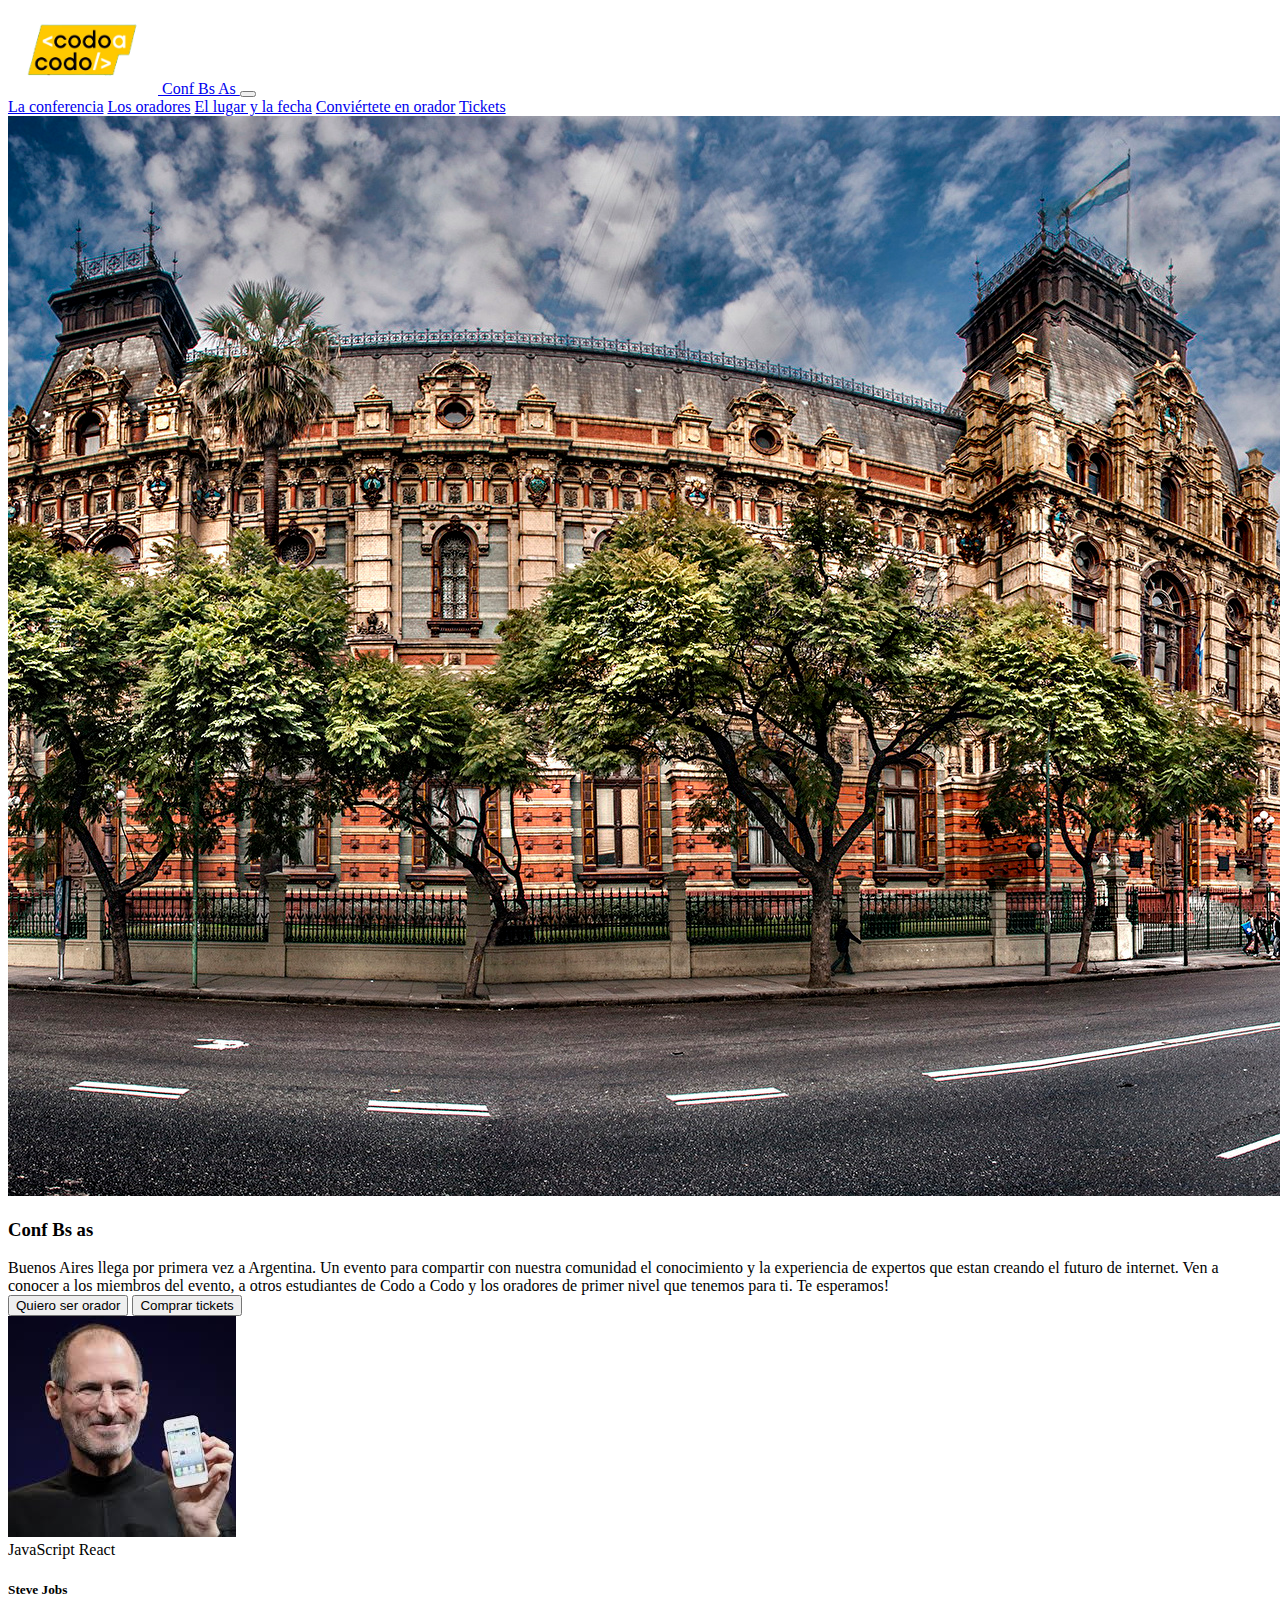
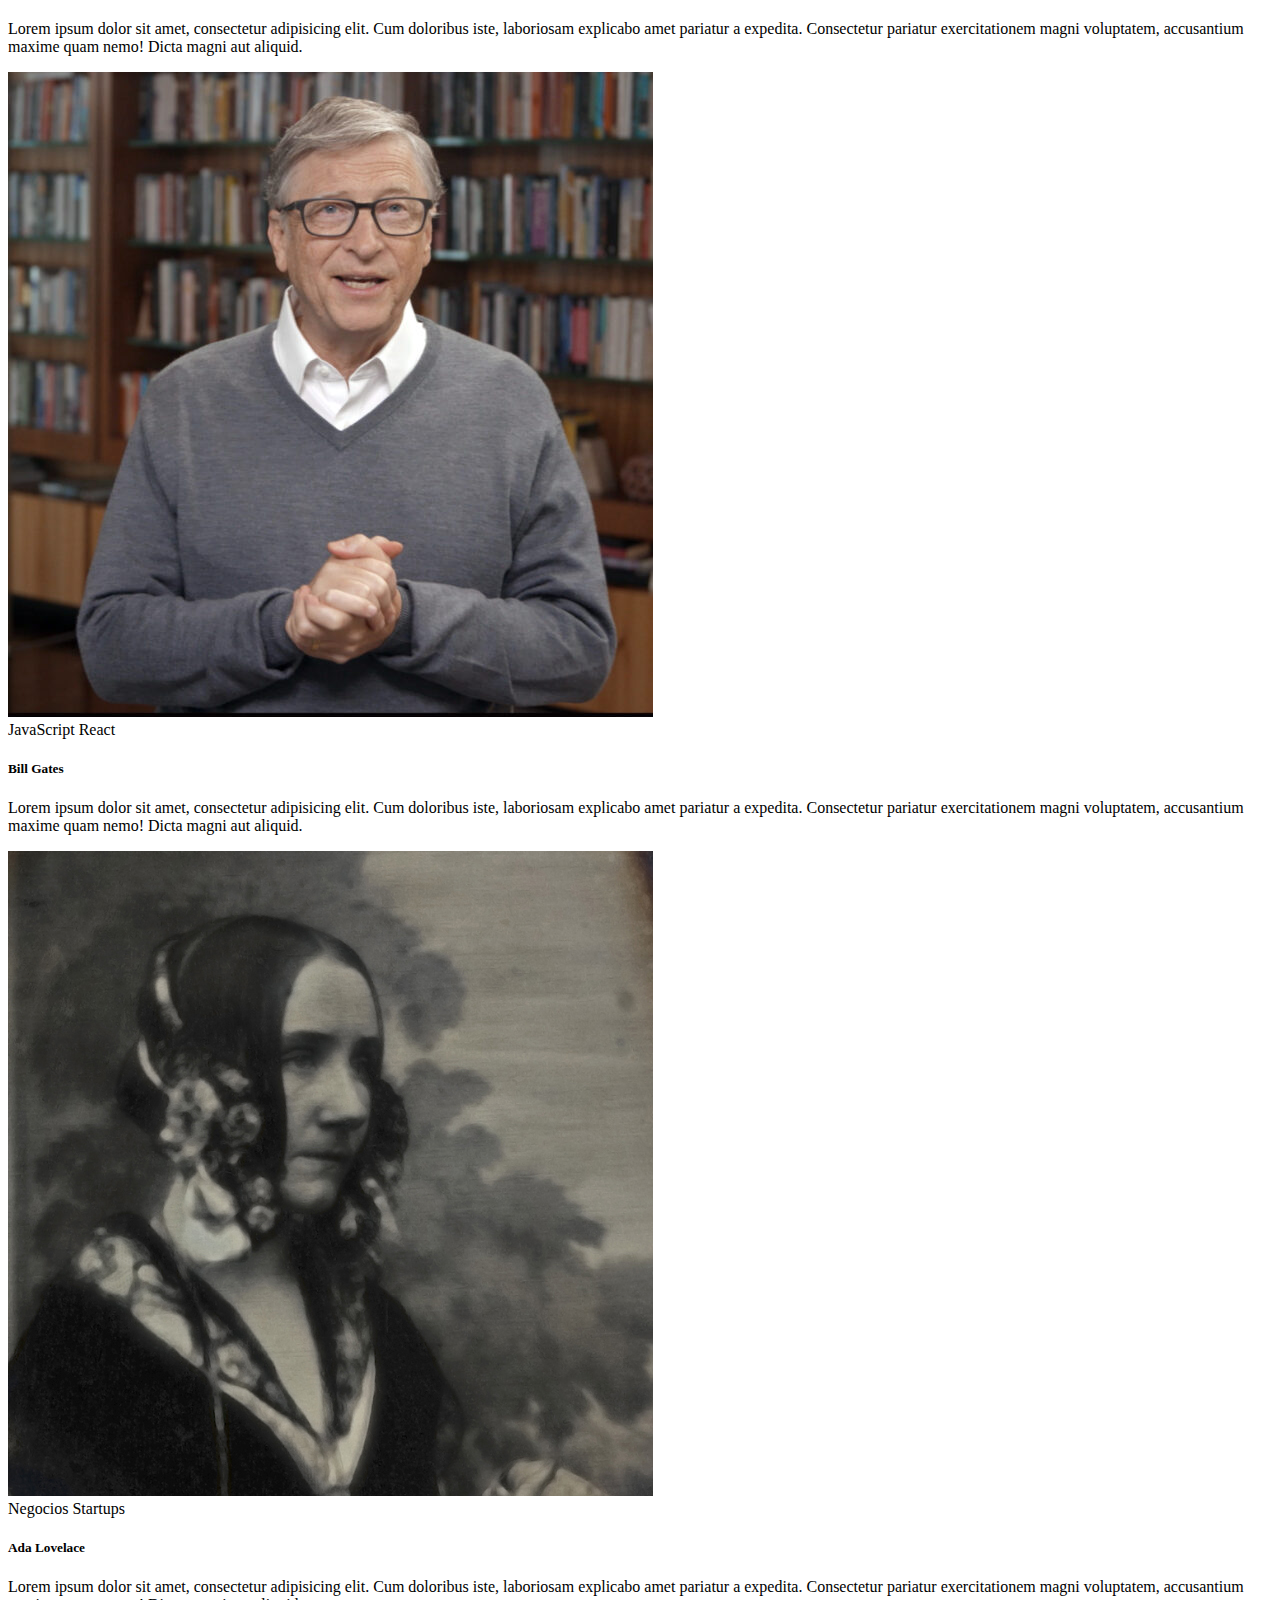
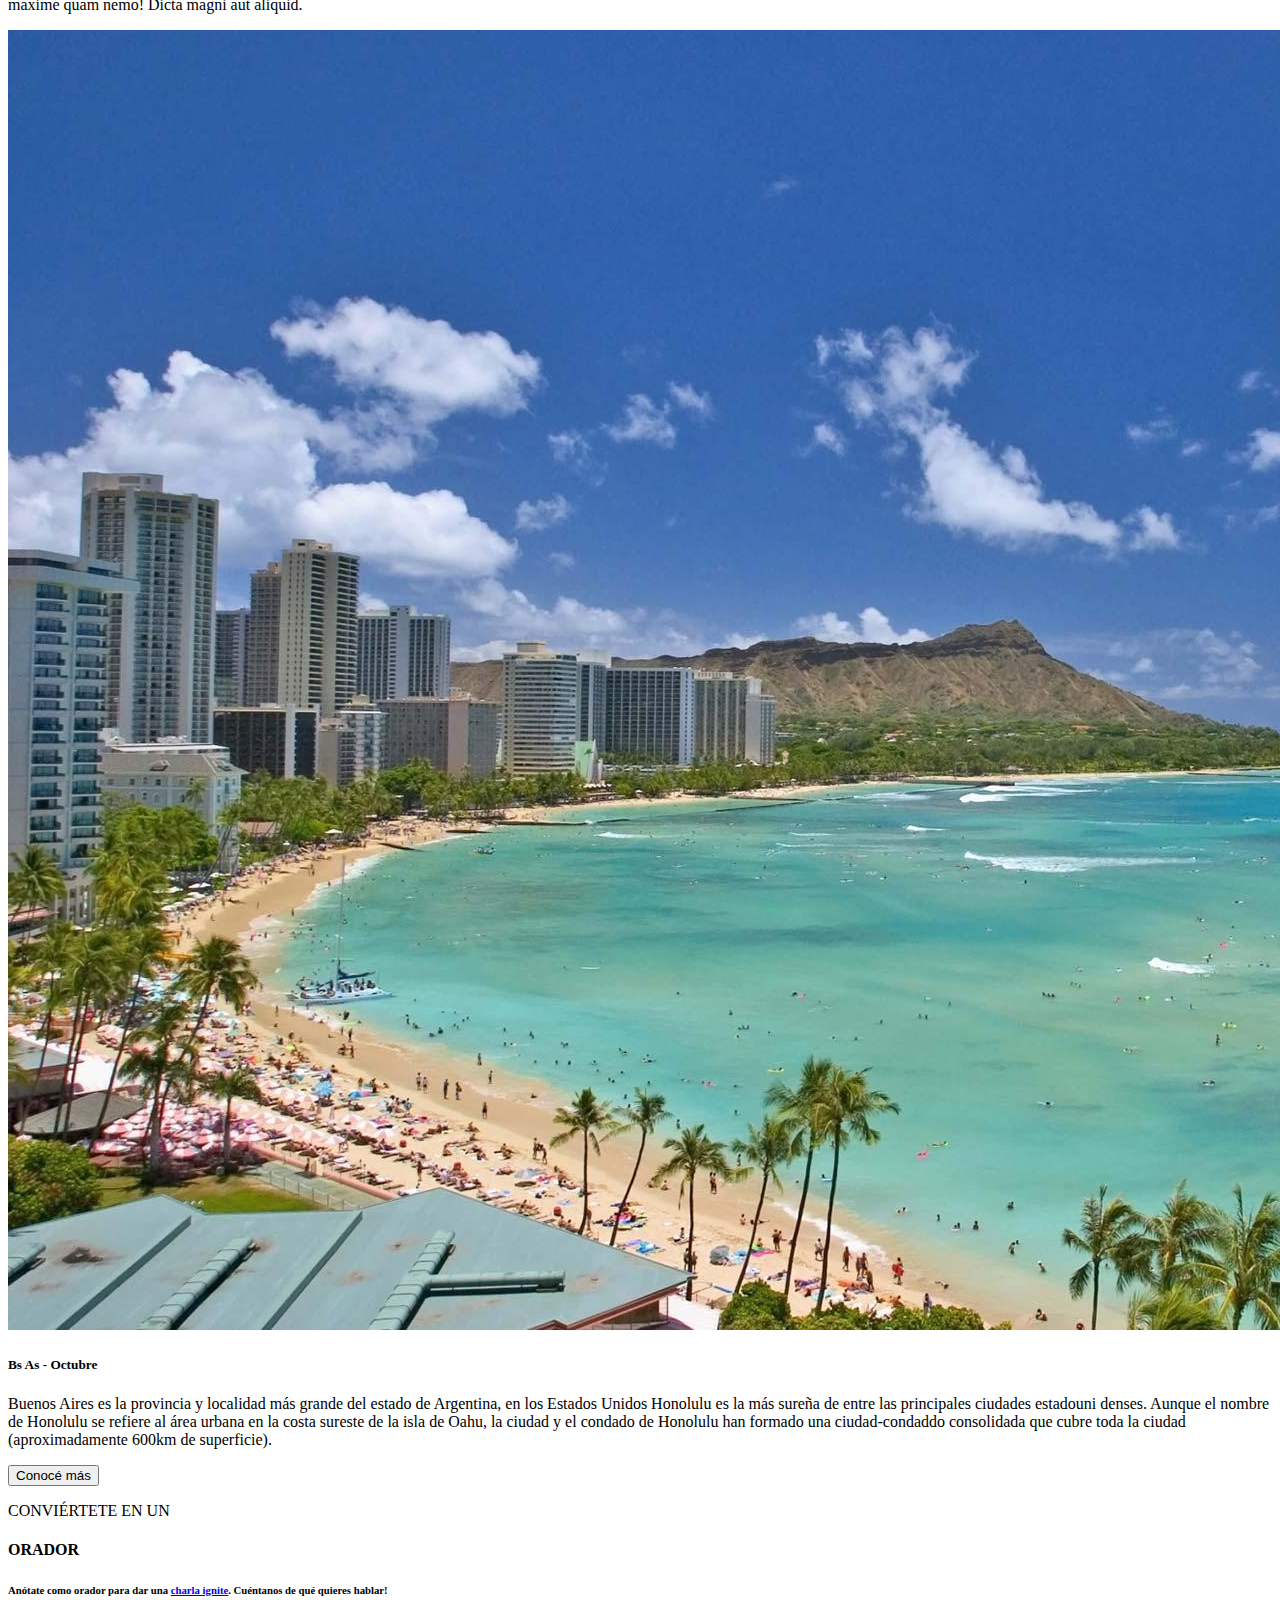
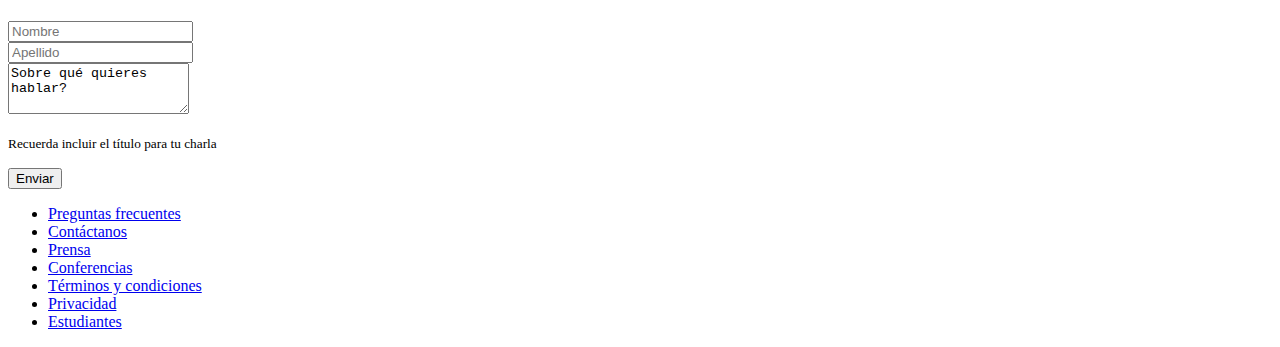
==== index.html @ 1c67ecf8 "Actualice el nombre" ====
<!DOCTYPE html>
<html lang="en">
  
<head>
    <meta charset="UTF-8">
    <meta http-equiv="X-UA-Compatible" content="IE=edge">
    <meta name="viewport" content="width=device-width, initial-scale=1.0">
    <link href="https://cdn.jsdelivr.net/npm/bootstrap@5.2.1/dist/css/bootstrap.min.css" rel="stylesheet" integrity="sha384-iYQeCzEYFbKjA/T2uDLTpkwGzCiq6soy8tYaI1GyVh/UjpbCx/TYkiZhlZB6+fzT" crossorigin="anonymous"> 
    <title>Conf Bs As</title>
</head>

<body>
  <nav class="navbar navbar-expand-lg navbar-dark bg-dark">
    <div class="container-fluid">
      <a class="navbar-brand" href="#">
        <img src="codoacodo.png" alt="Logo" width="150">
        Conf Bs As
      </a>
      <button class="navbar-toggler" type="button" data-bs-toggle="collapse" data-bs-target="#navbarNavAltMarkup" aria-controls="navbarNavAltMarkup" aria-expanded="false" aria-label="Toggle navigation">
        <span class="navbar-toggler-icon"></span>
      </button>
        <div class="collapse navbar-collapse justify-content-end" id="navbarNavAltMarkup">
          <div class="navbar-nav">
            <a class="nav-link active" aria-current="page" href="#">La conferencia</a>
            <a class="nav-link" href="#">Los oradores</a>
            <a class="nav-link" href="#">El lugar y la fecha</a>
            <a class="nav-link" href="#">Conviértete en orador</a>
            <a class="nav-link text-success" href="#">Tickets</a>
          </div>
        </div>
    </div>
  </nav>


  <img src="ba1.jpg" class="img-fluid" alt="#">
  <div class="container text-end fw-semibold text-light">
      <div class="col-4 position-absolute top-50 end-0">
        <h3>Conf Bs as</h3>
            Buenos Aires llega por primera vez a Argentina. Un evento para compartir con
            nuestra comunidad el conocimiento y la experiencia de expertos que
            estan creando el futuro de internet. Ven a conocer a los miembros del
            evento, a otros estudiantes de Codo a Codo y los oradores de primer
            nivel que tenemos para ti. Te esperamos!
        <div class="d-grid gap-2 d-md-block">
          <button class="btn btn-outline-light" type="button">Quiero ser orador</button>
          <button class="btn btn-success" type="button">Comprar tickets</button>
        </div>
      </div>
  </div>

  <main>
    <section>
      <div class="row justify-content-center"> 

        <div class="col-12 col-sm-12 col-md-6 col-lg-4">          
            <div class="card">
                <img src="./steve.jpg" class="card-img-top" alt="Foto de Steve Jobs">
                <div class="card-body">
                  <span class="badge text-bg-warning">JavaScript</span>
                  <span class="badge text-bg-success">React</span>
                <h5 class="card-title">Steve Jobs</h5>
                <p class="card-text">Lorem ipsum dolor sit amet, consectetur adipisicing elit. Cum doloribus iste, laboriosam explicabo amet pariatur a expedita. Consectetur pariatur exercitationem magni voluptatem, accusantium maxime quam nemo! Dicta magni aut aliquid.</p>
        </div>
            </div>
                </div>
    
        <div class="col-12 col-sm-12 col-md-6 col-lg-4">
            <div class="card">
                <img src="./bill.jpg" class="card-img-top" alt="Foto Bill Gates">
                <div class="card-body">
                  <span class="badge text-bg-warning">JavaScript</span>
                  <span class="badge text-bg-success">React</span>
                  <h5 class="card-title">Bill Gates</h5>
                  <p class="card-text">Lorem ipsum dolor sit amet, consectetur adipisicing elit. Cum doloribus iste, laboriosam explicabo amet pariatur a expedita. Consectetur pariatur exercitationem magni voluptatem, accusantium maxime quam nemo! Dicta magni aut aliquid.</p>
                </div>
                  </div>
                    </div>
    
                <div class="col-12 col-sm-12 col-md-6 col-lg-4"> 
                <div class="card">
                    <img src="./ada.jpeg" class="card-img-top" alt="Foto de Ada Lovelace">
                    <div class="card-body">
                      <span class="badge text-bg-secondary">Negocios</span>
                      <span class="badge text-bg-danger">Startups</span>
                      <h5 class="card-title">Ada Lovelace</h5>
                      <p class="card-text">Lorem ipsum dolor sit amet, consectetur adipisicing elit. Cum doloribus iste, laboriosam explicabo amet pariatur a expedita. Consectetur pariatur exercitationem magni voluptatem, accusantium maxime quam nemo! Dicta magni aut aliquid.</p>
                    </div>
                  </div>
                </div>
            
    </section>

    <section>
      <div class="card mb-3" style="max-width: 100%;">
        <div class="row g-0">
          <div class="col-md-6">
            <img src="./honolulu.jpg" class="img-fluid rounded-start" alt="Foto Honolulu">
          </div>
          <div class="col-md-6">
            <div class="card-body">
              <h5 class="card-title">Bs As - Octubre</h5>
              <p class="card-text">Buenos Aires es la provincia y localidad más grande del estado de Argentina, en los Estados Unidos Honolulu es la más sureña de entre las principales ciudades estadouni    denses. Aunque el nombre de Honolulu se refiere al área urbana en la costa sureste de la isla de Oahu, la ciudad y el condado de

                Honolulu han formado una ciudad-condaddo consolidada que cubre toda la ciudad (aproximadamente 600km de superficie).</p>
            </div>
            <button class="btn btn-outline-light" type="button">Conocé más</button>
          </div>
        </div>
      </div>

    </section>

<section>
<p>CONVIÉRTETE EN UN</p>
<H4>ORADOR</H4>
<h6>Anótate como orador para dar una <a href="#" class="link-dark">charla ignite</a>. Cuéntanos de qué quieres hablar!</h6>
<div class="row">
  <div class="col">
    <input type="text" class="form-control" placeholder="Nombre" aria-label="Nombre">
  </div>
  <div class="col">
    <input type="text" class="form-control" placeholder="Apellido" aria-label="Apellido">
  </div>
</div>
<div class="mb-3">
  <label for="exampleFormControlTextarea1" class="form-label"></label>
  <textarea class="form-control" id="exampleFormControlTextarea1" rows="3">Sobre qué quieres hablar?</textarea>
</div>
<p><small>Recuerda incluir el título para tu charla</small></p>
<div class="d-grid gap-2 col-6 mx-auto">
  <button class="btn btn-success" type="button">Enviar</button> 
</div>
</section>   
 
</main>

  <footer>
    <ul class="nav justify-content-center">
      <li class="nav-item">
        <a class="nav-link" href="#">Preguntas frecuentes</a>
      </li>
      <li class="nav-item">
        <a class="nav-link" href="#">Contáctanos</a>
      </li>
      <li class="nav-item">
        <a class="nav-link" href="#">Prensa</a>
      </li>
      <li class="nav-item">
        <a class="nav-link" href="#">Conferencias</a>
      </li>
      <li class="nav-item">
        <a class="nav-link" href="#">Términos y condiciones</a>
      </li>
      <li class="nav-item">
        <a class="nav-link" href="#">Privacidad</a>
      </li>
      <li class="nav-item">
        <a class="nav-link" href="#">Estudiantes</a>
      </li>
    </ul>
  </footer>


<script src="https://cdn.jsdelivr.net/npm/bootstrap@5.2.1/dist/js/bootstrap.bundle.min.js" integrity="sha384-u1OknCvxWvY5kfmNBILK2hRnQC3Pr17a+RTT6rIHI7NnikvbZlHgTPOOmMi466C8" crossorigin="anonymous"></script>
</body>
</html>
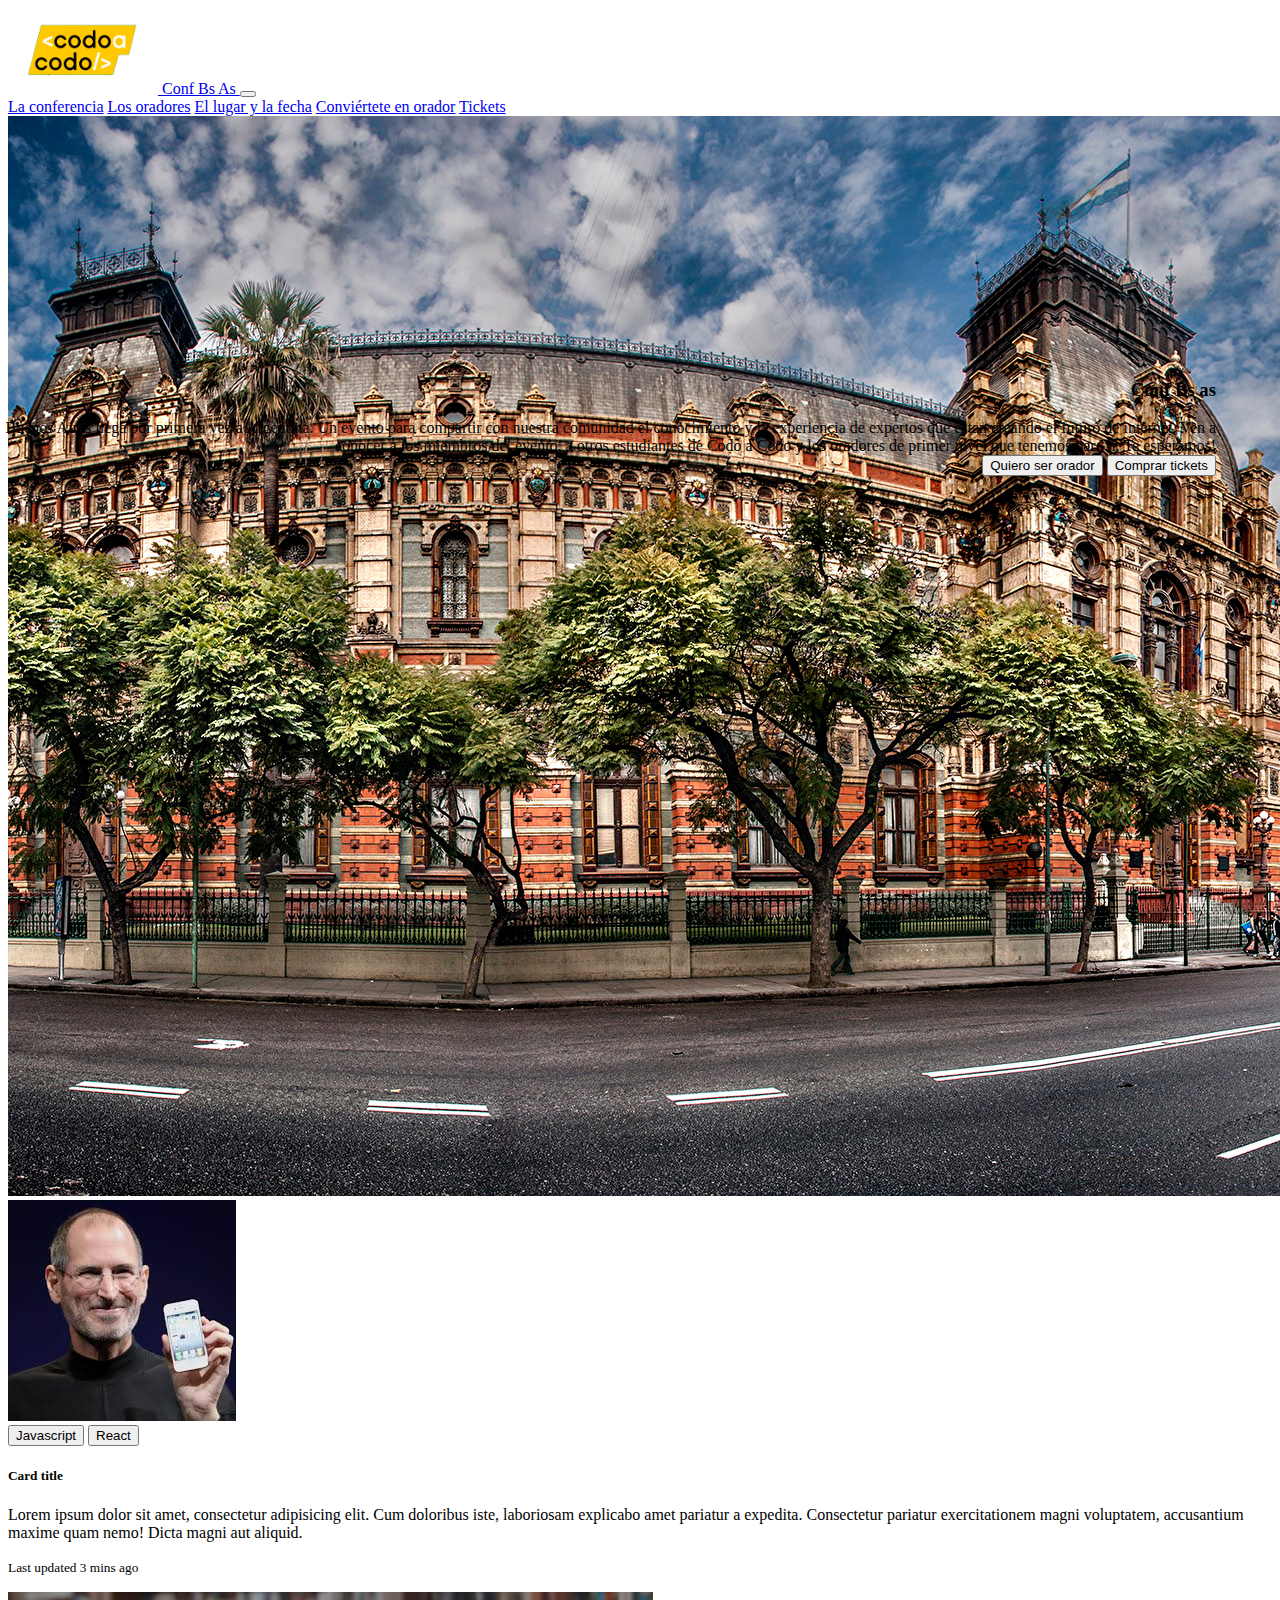
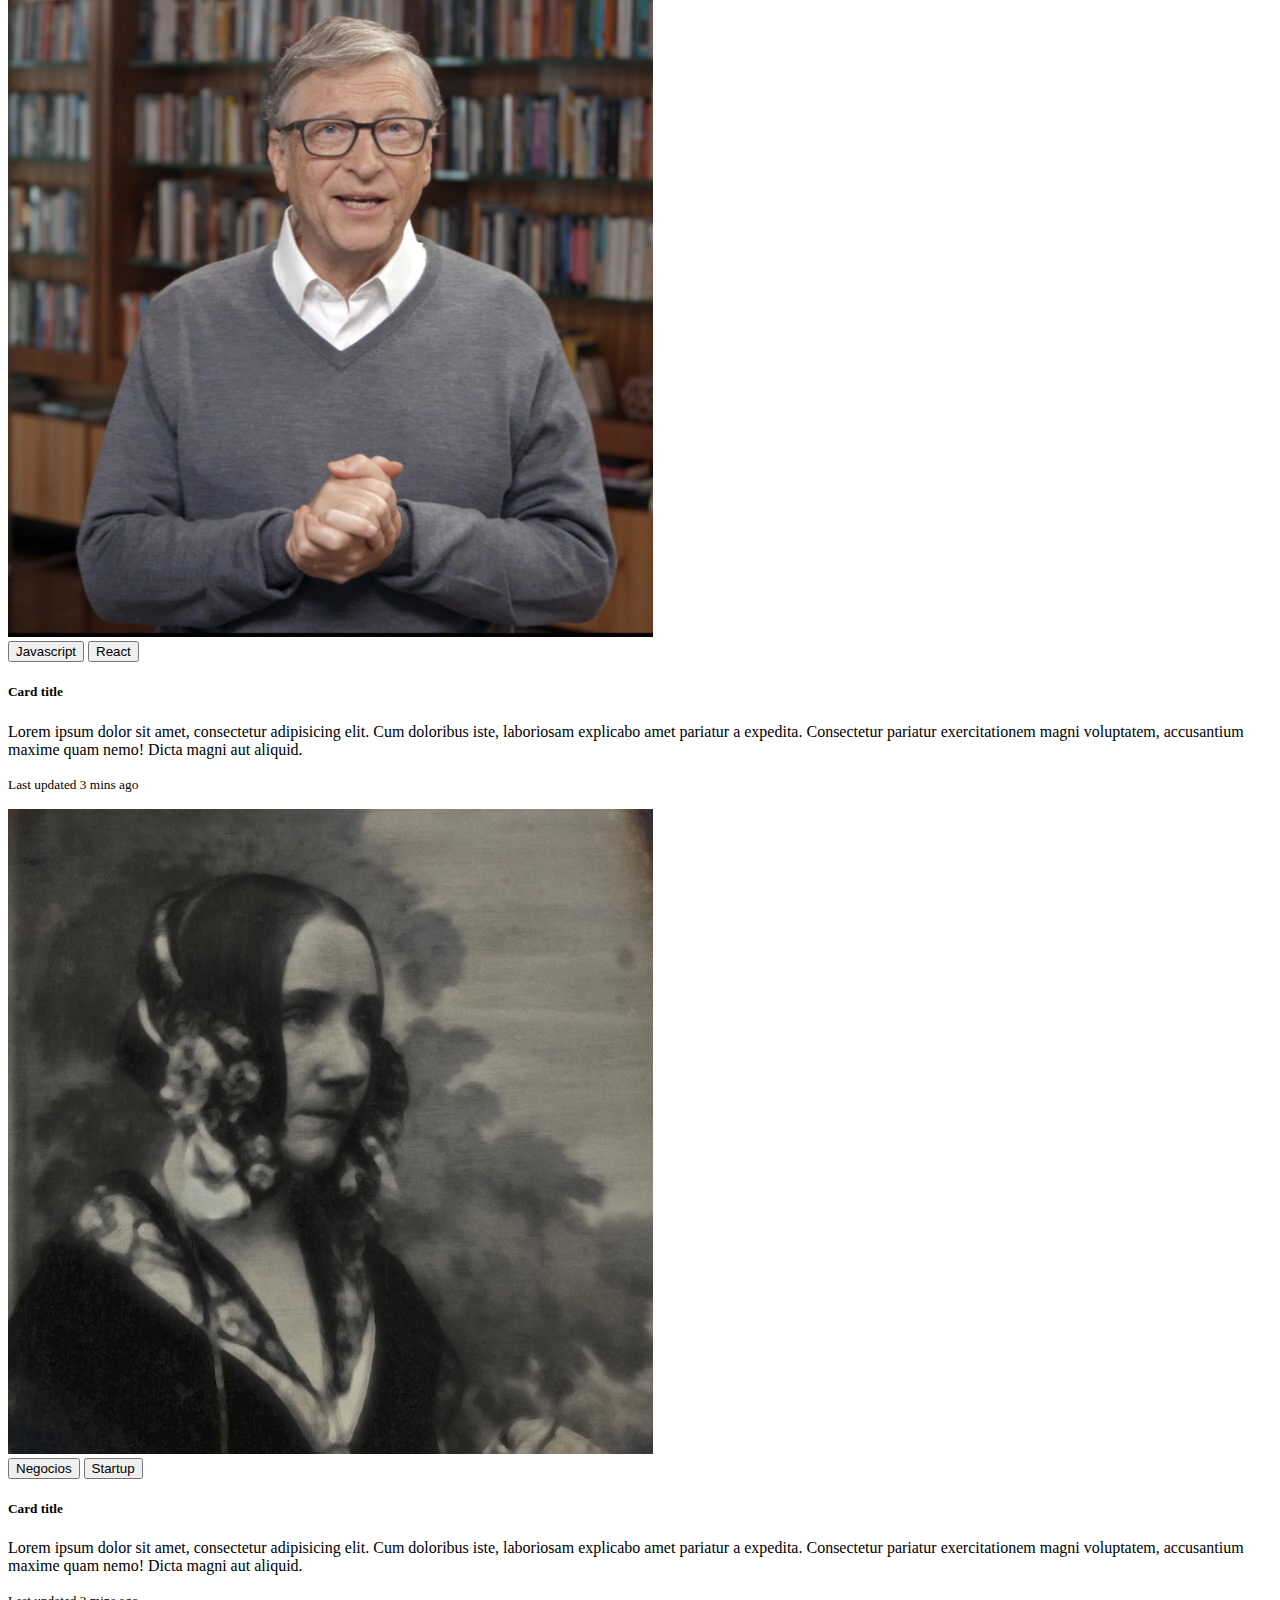
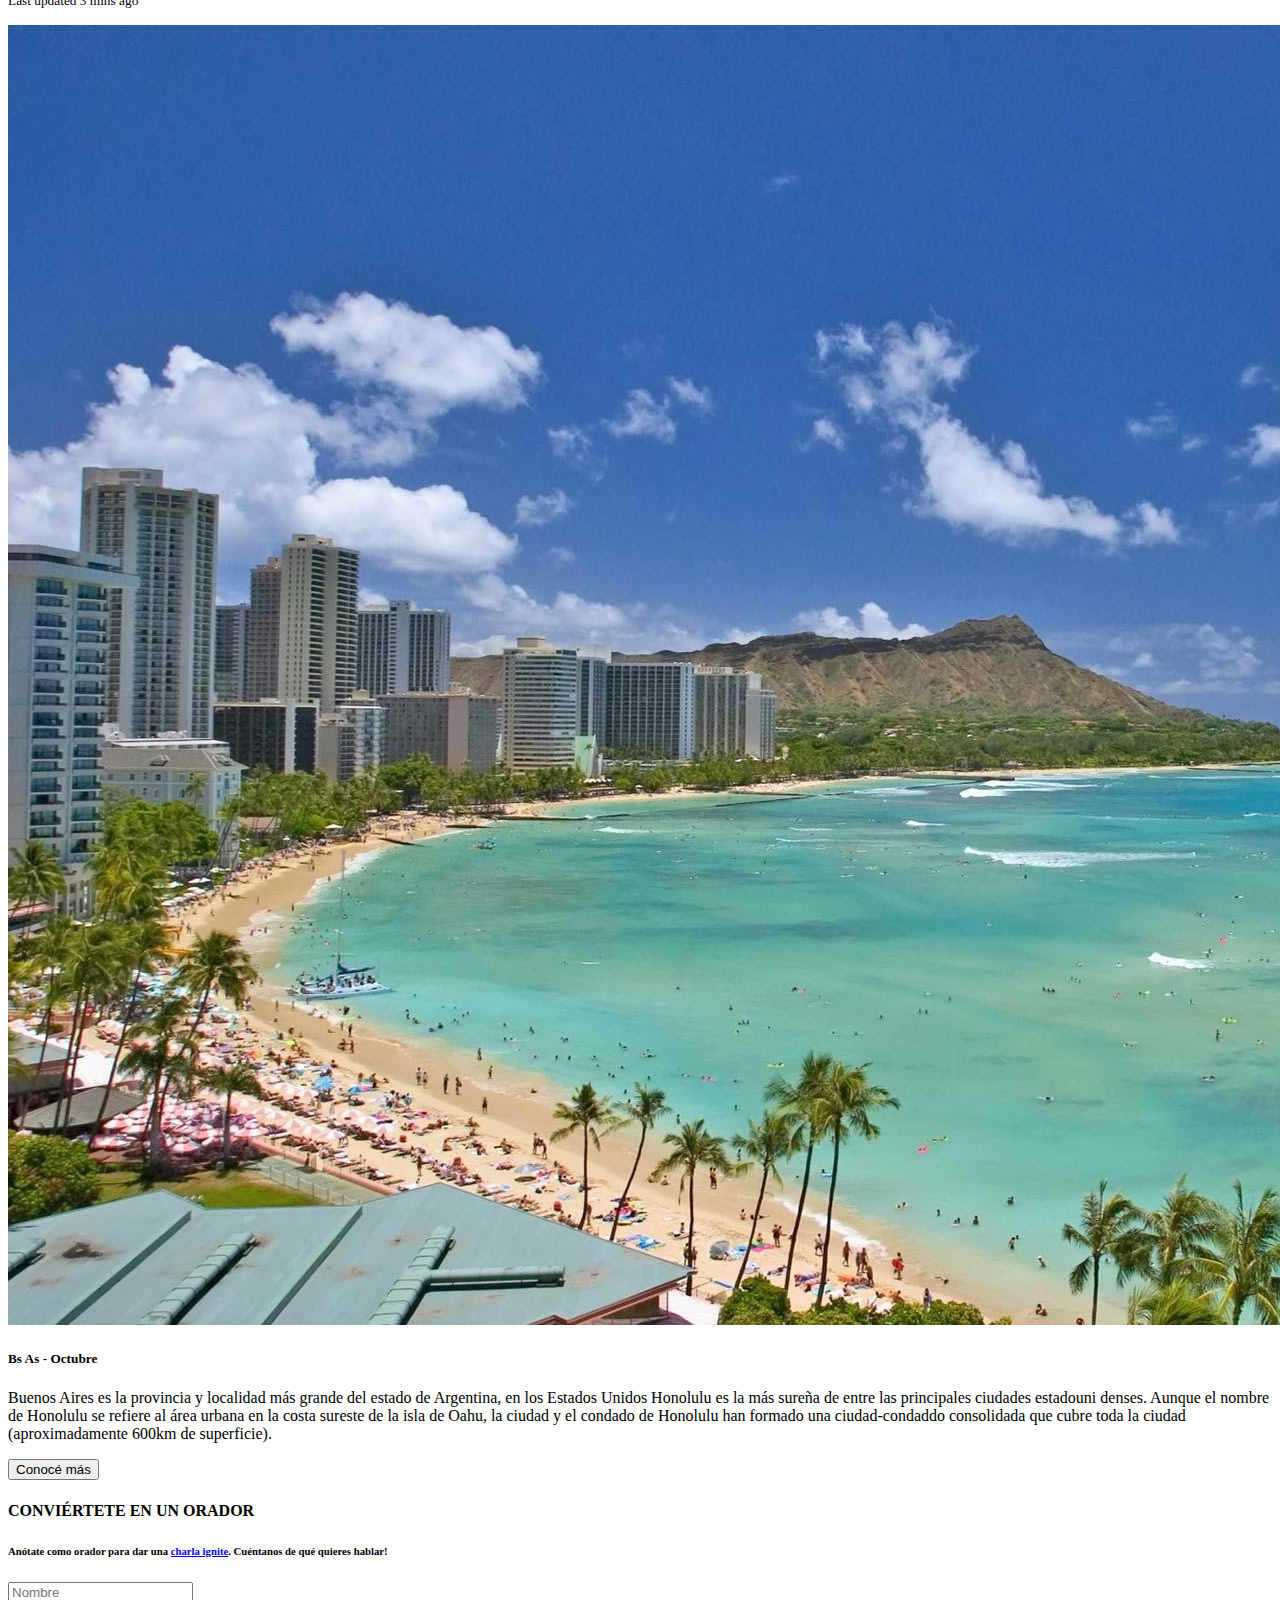
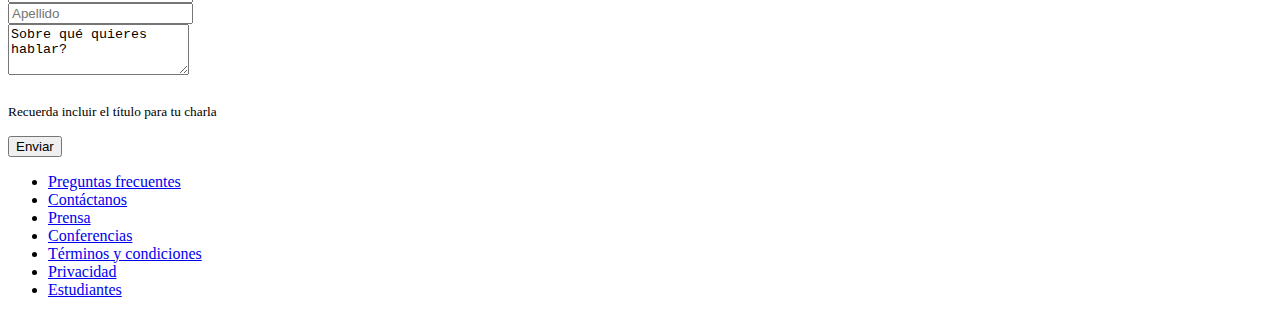
==== commit 535dd5e7: "Agrego codigo para pago" ====
--- a/index.html
+++ b/index.html
@@ -5,93 +5,99 @@
     <meta charset="UTF-8">
     <meta http-equiv="X-UA-Compatible" content="IE=edge">
     <meta name="viewport" content="width=device-width, initial-scale=1.0">
+    <link href="style.css" rel="stylesheet">
     <link href="https://cdn.jsdelivr.net/npm/bootstrap@5.2.1/dist/css/bootstrap.min.css" rel="stylesheet" integrity="sha384-iYQeCzEYFbKjA/T2uDLTpkwGzCiq6soy8tYaI1GyVh/UjpbCx/TYkiZhlZB6+fzT" crossorigin="anonymous"> 
     <title>Conf Bs As</title>
 </head>
 
 <body>
-  <nav class="navbar navbar-expand-lg navbar-dark bg-dark">
-    <div class="container-fluid">
-      <a class="navbar-brand" href="#">
-        <img src="codoacodo.png" alt="Logo" width="150">
-        Conf Bs As
-      </a>
-      <button class="navbar-toggler" type="button" data-bs-toggle="collapse" data-bs-target="#navbarNavAltMarkup" aria-controls="navbarNavAltMarkup" aria-expanded="false" aria-label="Toggle navigation">
-        <span class="navbar-toggler-icon"></span>
-      </button>
-        <div class="collapse navbar-collapse justify-content-end" id="navbarNavAltMarkup">
-          <div class="navbar-nav">
-            <a class="nav-link active" aria-current="page" href="#">La conferencia</a>
-            <a class="nav-link" href="#">Los oradores</a>
-            <a class="nav-link" href="#">El lugar y la fecha</a>
-            <a class="nav-link" href="#">Conviértete en orador</a>
-            <a class="nav-link text-success" href="#">Tickets</a>
+
+  <header>
+    
+    <nav class="navbar navbar-expand-lg navbar-dark bg-dark">
+      <div class="container-fluid">
+        <a class="navbar-brand" href="#">
+          <img src="codoacodo.png" alt="Logo" width="150">
+          Conf Bs As
+        </a>
+        <button class="navbar-toggler" type="button" data-bs-toggle="collapse" data-bs-target="#navbarNavAltMarkup" aria-controls="navbarNavAltMarkup" aria-expanded="false" aria-label="Toggle navigation">
+          <span class="navbar-toggler-icon"></span>
+        </button>
+          <div class="collapse navbar-collapse justify-content-end" id="navbarNavAltMarkup">
+            <div class="navbar-nav">
+              <a class="nav-link active" aria-current="page" href="#">La conferencia</a>
+              <a class="nav-link" href="#">Los oradores</a>
+              <a class="nav-link" href="#">El lugar y la fecha</a>
+              <a class="nav-link" href="#">Conviértete en orador</a>
+              <a class="nav-link text-success" href="pago.html" target="_blank">Tickets</a>
+            </div>
+          </div>
+      </div>
+    </nav>
+
+  </header>
+
+  
+  <div>
+    <img src="ba1.jpg" class="img-fluid" alt="#">
+    <div class="container text-end fw-semibold text-light">
+        <div class="col-4 texto2">
+          <h3>Conf Bs as</h3>
+              Buenos Aires llega por primera vez a Argentina. Un evento para compartir con
+              nuestra comunidad el conocimiento y la experiencia de expertos que
+              estan creando el futuro de internet. Ven a conocer a los miembros del
+              evento, a otros estudiantes de Codo a Codo y los oradores de primer
+              nivel que tenemos para ti. Te esperamos!
+          <div class="d-grid gap-2 d-md-block">
+            <button class="btn btn-outline-light" type="button">Quiero ser orador</button>
+            <a href="pago.html" target="_blank">
+            <button class="btn btn-success" type="button">Comprar tickets</button>
+          </a>
           </div>
         </div>
     </div>
-  </nav>
-
-
-  <img src="ba1.jpg" class="img-fluid" alt="#">
-  <div class="container text-end fw-semibold text-light">
-      <div class="col-4 position-absolute top-50 end-0">
-        <h3>Conf Bs as</h3>
-            Buenos Aires llega por primera vez a Argentina. Un evento para compartir con
-            nuestra comunidad el conocimiento y la experiencia de expertos que
-            estan creando el futuro de internet. Ven a conocer a los miembros del
-            evento, a otros estudiantes de Codo a Codo y los oradores de primer
-            nivel que tenemos para ti. Te esperamos!
-        <div class="d-grid gap-2 d-md-block">
-          <button class="btn btn-outline-light" type="button">Quiero ser orador</button>
-          <button class="btn btn-success" type="button">Comprar tickets</button>
-        </div>
-      </div>
   </div>
 
   <main>
-    <section>
-      <div class="row justify-content-center"> 
 
-        <div class="col-12 col-sm-12 col-md-6 col-lg-4">          
-            <div class="card">
-                <img src="./steve.jpg" class="card-img-top" alt="Foto de Steve Jobs">
-                <div class="card-body">
-                  <span class="badge text-bg-warning">JavaScript</span>
-                  <span class="badge text-bg-success">React</span>
-                <h5 class="card-title">Steve Jobs</h5>
-                <p class="card-text">Lorem ipsum dolor sit amet, consectetur adipisicing elit. Cum doloribus iste, laboriosam explicabo amet pariatur a expedita. Consectetur pariatur exercitationem magni voluptatem, accusantium maxime quam nemo! Dicta magni aut aliquid.</p>
+
+    <div class="card-group m-2">
+      <div class="card m-5">
+        <img src="./steve.jpg" class="card-img-top" alt="foto Jobs">
+        <div class="card-body">
+          <button type="button" class="btn btn-warning btn-sm fw-bolder">Javascript</button>
+          <button type="button" class="btn btn-primary btn-sm fw-bolder">React</button>
+          <h5 class="card-title">Card title</h5>
+          <p class="card-text">Lorem ipsum dolor sit amet, consectetur adipisicing elit. Cum doloribus iste, laboriosam explicabo amet pariatur a expedita. Consectetur pariatur exercitationem magni voluptatem, accusantium maxime quam nemo! Dicta magni aut aliquid.</p>
+          <p class="card-text"><small class="text-muted">Last updated 3 mins ago</small></p>
         </div>
-            </div>
-                </div>
-    
-        <div class="col-12 col-sm-12 col-md-6 col-lg-4">
-            <div class="card">
-                <img src="./bill.jpg" class="card-img-top" alt="Foto Bill Gates">
-                <div class="card-body">
-                  <span class="badge text-bg-warning">JavaScript</span>
-                  <span class="badge text-bg-success">React</span>
-                  <h5 class="card-title">Bill Gates</h5>
-                  <p class="card-text">Lorem ipsum dolor sit amet, consectetur adipisicing elit. Cum doloribus iste, laboriosam explicabo amet pariatur a expedita. Consectetur pariatur exercitationem magni voluptatem, accusantium maxime quam nemo! Dicta magni aut aliquid.</p>
-                </div>
-                  </div>
-                    </div>
-    
-                <div class="col-12 col-sm-12 col-md-6 col-lg-4"> 
-                <div class="card">
-                    <img src="./ada.jpeg" class="card-img-top" alt="Foto de Ada Lovelace">
-                    <div class="card-body">
-                      <span class="badge text-bg-secondary">Negocios</span>
-                      <span class="badge text-bg-danger">Startups</span>
-                      <h5 class="card-title">Ada Lovelace</h5>
-                      <p class="card-text">Lorem ipsum dolor sit amet, consectetur adipisicing elit. Cum doloribus iste, laboriosam explicabo amet pariatur a expedita. Consectetur pariatur exercitationem magni voluptatem, accusantium maxime quam nemo! Dicta magni aut aliquid.</p>
-                    </div>
-                  </div>
-                </div>
-            
-    </section>
+      </div>
+      <div class="card m-5">
+        <img src="./bill.jpg" class="card-img-top" alt="Foto Bill Gates">
+        <div class="card-body">
+          <button type="button" class="btn btn-warning btn-sm fw-bolder">Javascript</button>
+          <button type="button" class="btn btn-primary btn-sm fw-bolder">React</button>
+          <h5 class="card-title">Card title</h5>
+          <p class="card-text">Lorem ipsum dolor sit amet, consectetur adipisicing elit. Cum doloribus iste, laboriosam explicabo amet pariatur a expedita. Consectetur pariatur exercitationem magni voluptatem, accusantium maxime quam nemo! Dicta magni aut aliquid.</p>
+          <p class="card-text"><small class="text-muted">Last updated 3 mins ago</small></p>
+        </div>
+      </div>
+      <div class="card m-5">
+        <img src="./ada.jpeg" class="card-img-top" alt="Foto de Ada Lovelace">
+        <div class="card-body">
+          <button type="button" class="btn btn-secondary btn-sm fw-bolder">Negocios</button>
+          <button type="button" class="btn btn-danger btn-sm fw-bolder">Startup</button>
+          <h5 class="card-title">Card title</h5>
+          <p class="card-text">Lorem ipsum dolor sit amet, consectetur adipisicing elit. Cum doloribus iste, laboriosam explicabo amet pariatur a expedita. Consectetur pariatur exercitationem magni voluptatem, accusantium maxime quam nemo! Dicta magni aut aliquid.</p>
+          <p class="card-text"><small class="text-muted">Last updated 3 mins ago</small></p>
+        </div>
+      </div>
+    </div>
+
+
 
     <section>
-      <div class="card mb-3" style="max-width: 100%;">
+      <div class="card m-5" style="max-width: 100%;">
         <div class="row g-0">
           <div class="col-md-6">
             <img src="./honolulu.jpg" class="img-fluid rounded-start" alt="Foto Honolulu">
@@ -110,29 +116,34 @@
 
     </section>
 
-<section>
-<p>CONVIÉRTETE EN UN</p>
-<H4>ORADOR</H4>
-<h6>Anótate como orador para dar una <a href="#" class="link-dark">charla ignite</a>. Cuéntanos de qué quieres hablar!</h6>
-<div class="row">
-  <div class="col">
-    <input type="text" class="form-control" placeholder="Nombre" aria-label="Nombre">
-  </div>
-  <div class="col">
-    <input type="text" class="form-control" placeholder="Apellido" aria-label="Apellido">
-  </div>
-</div>
-<div class="mb-3">
-  <label for="exampleFormControlTextarea1" class="form-label"></label>
-  <textarea class="form-control" id="exampleFormControlTextarea1" rows="3">Sobre qué quieres hablar?</textarea>
-</div>
-<p><small>Recuerda incluir el título para tu charla</small></p>
-<div class="d-grid gap-2 col-6 mx-auto">
-  <button class="btn btn-success" type="button">Enviar</button> 
-</div>
-</section>   
- 
-</main>
+  <section>
+    <h4>CONVIÉRTETE EN UN ORADOR</h4>
+    <h6>Anótate como orador para dar una <a href="#" class="link-dark">charla ignite</a>. Cuéntanos de qué quieres hablar!<h6>
+    
+    <div class="row m-2">
+      <div class="col">
+        <input type="text" class="form-control" placeholder="Nombre" aria-label="Nombre">
+      </div> 
+      <div class="col">
+        <input type="text" class="form-control" placeholder="Apellido" aria-label="Apellido">
+      </div>
+    </div>
+    <div class="row m-2">
+      <div class="col">
+        <label for="exampleFormControlTextarea1" class="form-label"></label>
+        <textarea class="form-control" id="exampleFormControlTextarea1" rows="3">Sobre qué quieres hablar?</textarea>
+      </div>
+    </div>
+
+  </section>
+
+  <p><small>Recuerda incluir el título para tu charla</small></p>
+    <div class="d-grid gap-2 col-6 mx-auto">
+      <button class="btn btn-success" type="button">Enviar</button> 
+    </div>
+  
+
+  </main>
 
   <footer>
     <ul class="nav justify-content-center">
@@ -161,6 +172,13 @@
   </footer>
 
 
-<script src="https://cdn.jsdelivr.net/npm/bootstrap@5.2.1/dist/js/bootstrap.bundle.min.js" integrity="sha384-u1OknCvxWvY5kfmNBILK2hRnQC3Pr17a+RTT6rIHI7NnikvbZlHgTPOOmMi466C8" crossorigin="anonymous"></script>
+  <script src="https://cdn.jsdelivr.net/npm/@popperjs/core@2.11.6/dist/umd/popper.min.js"
+  integrity="sha384-oBqDVmMz9ATKxIep9tiCxS/Z9fNfEXiDAYTujMAeBAsjFuCZSmKbSSUnQlmh/jp3" crossorigin="anonymous">
+  </script>
+
+  <script src="https://cdn.jsdelivr.net/npm/bootstrap@5.2.1/dist/js/bootstrap.min.js"
+  integrity="sha384-7VPbUDkoPSGFnVtYi0QogXtr74QeVeeIs99Qfg5YCF+TidwNdjvaKZX19NZ/e6oz" crossorigin="anonymous">
+  </script>
+
 </body>
 </html>--- a/style.css
+++ b/style.css
@@ -0,0 +1,10 @@
+.texto2{
+    position: absolute;
+    top: 40%;
+    right: 5%;
+    text-align: right;
+}
+
+.bgImgOscura{
+    background-image: linear-gradient(rgba(0, 0, 0, 0.5), rgba(0, 0, 0, 0.5)), url("ba1.jpg");
+}